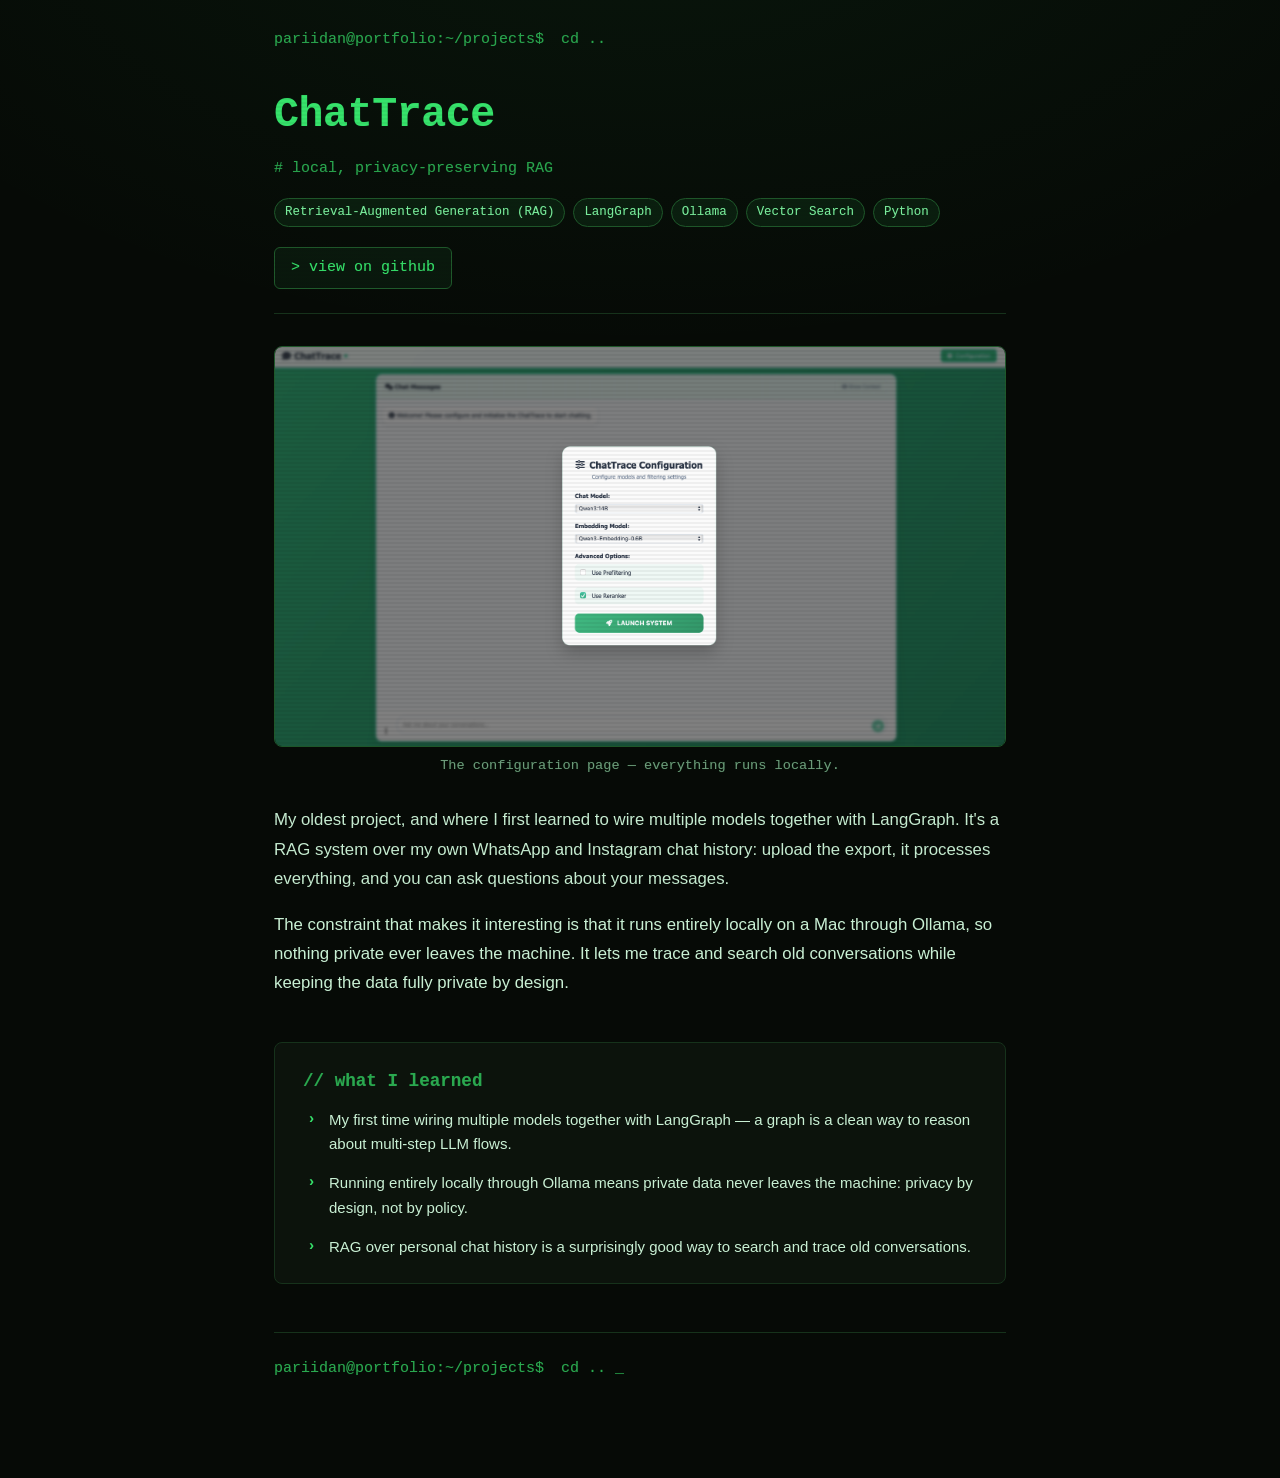
==== projects/chattrace.html @ a485c426 "- v1 personal website" ====
<!doctype html>
<html lang="en">
<head>
  <meta charset="utf-8" />
  <meta name="viewport" content="width=device-width, initial-scale=1" />
  <title>ChatTrace — Dan Parii</title>
  <meta name="description" content="ChatTrace: local, privacy-preserving RAG. A project by Dan Parii." />
  <link rel="stylesheet" href="../style.css" />
</head>
<body class="crt">
  <div class="scanlines" aria-hidden="true"></div>

<main class="project">

  <nav class="backnav">
    <a href="../index.html"><span class="prompt">pariidan@portfolio:~/projects$</span> cd ..</a>
  </nav>

  <header class="proj-head">
    <h1>ChatTrace</h1>
    <p class="proj-beat"># local, privacy-preserving RAG</p>
    
    <ul class="tags">
      <li>Retrieval-Augmented Generation (RAG)</li>
      <li>LangGraph</li>
      <li>Ollama</li>
      <li>Vector Search</li>
      <li>Python</li>
    </ul>
    <div class="links"><a class="btn" href="https://github.com/pariidanDKE/ChatTrace">&gt; view on github</a></div>
  </header>

  <figure class="hero wide">
    <img src="../assets/chattrace/config.png" alt="The configuration page — everything runs locally." loading="lazy" />
    <figcaption>The configuration page — everything runs locally.</figcaption>
  </figure>

  <section class="prose">
    <p>My oldest project, and where I first learned to wire multiple models together with LangGraph. It&#x27;s a RAG system over my own WhatsApp and Instagram chat history: upload the export, it processes everything, and you can ask questions about your messages.</p>
    <p>The constraint that makes it interesting is that it runs entirely locally on a Mac through Ollama, so nothing private ever leaves the machine. It lets me trace and search old conversations while keeping the data fully private by design.</p>
  </section>

  <section class="learned">
    <h2><span class="comment">// what I learned</span></h2>
    <ul>
      <li>My first time wiring multiple models together with LangGraph — a graph is a clean way to reason about multi-step LLM flows.</li>
      <li>Running entirely locally through Ollama means private data never leaves the machine: privacy by design, not by policy.</li>
      <li>RAG over personal chat history is a surprisingly good way to search and trace old conversations.</li>
    </ul>
  </section>

  <footer class="proj-foot">
    <a href="../index.html"><span class="prompt">pariidan@portfolio:~/projects$</span> cd .. <span class="blink">_</span></a>
  </footer>
</main>
</body>
</html>
---- style.css ----
/* ============================================================
   Terminal + modern portfolio — Dan Parii
   Landing: green CRT terminal.  Project pages: dark & readable.
   ============================================================ */

:root {
  --bg: #060a06;
  --bg-soft: #0c130c;
  --panel: #0e160e;
  --border: #16321b;
  --border-bright: #1f5a2b;
  --green: #36e36b;          /* primary terminal green */
  --green-dim: #2aa84f;
  --green-soft: #7ef0a0;
  --text: #c9f0d4;           /* readable body on project pages */
  --muted: #6f9c7c;
  --amber: #e3c84a;
  --mono: ui-monospace, "SF Mono", SFMono-Regular, "JetBrains Mono", Menlo,
    Consolas, "Liberation Mono", monospace;
  --sans: ui-sans-serif, -apple-system, BlinkMacSystemFont, "Segoe UI", Roboto,
    Helvetica, Arial, sans-serif;
  --maxw: 860px;
}

* { box-sizing: border-box; }
html { scroll-behavior: smooth; }

body {
  margin: 0;
  background:
    radial-gradient(900px 500px at 50% -10%, rgba(54, 227, 107, 0.06), transparent),
    var(--bg);
  color: var(--green);
  font-family: var(--mono);
  font-size: 15px;
  line-height: 1.65;
  -webkit-font-smoothing: antialiased;
  min-height: 100vh;
}

a { color: var(--green-soft); text-decoration: none; }
a:hover { color: #fff; }

/* ---- CRT scanline overlay (subtle) ---- */
.scanlines {
  pointer-events: none;
  position: fixed;
  inset: 0;
  z-index: 50;
  background: repeating-linear-gradient(
    to bottom,
    rgba(0, 0, 0, 0) 0,
    rgba(0, 0, 0, 0) 2px,
    rgba(0, 0, 0, 0.18) 3px,
    rgba(0, 0, 0, 0) 4px
  );
  mix-blend-mode: multiply;
  opacity: 0.5;
}
.crt { text-shadow: 0 0 1px rgba(54, 227, 107, 0.25); }

@media (prefers-reduced-motion: no-preference) {
  .blink { animation: blink 1.1s steps(1) infinite; }
}
@keyframes blink { 50% { opacity: 0; } }

/* ============================================================
   LANDING — terminal
   ============================================================ */
.terminal {
  max-width: var(--maxw);
  margin: 0 auto;
  padding: 48px 24px 80px;
}

.term-line { margin-top: 22px; word-break: break-word; }
.term-line:first-child { margin-top: 0; }
.prompt { color: var(--green-dim); margin-right: 8px; user-select: none; }
.term-out { color: var(--green-soft); margin: 6px 0 0; max-width: 70ch; }
.term-out.name { font-size: 1.6rem; font-weight: 700; color: var(--green); }
.muted { color: var(--muted); font-weight: 400; font-size: 1rem; }

/* project listing (ls -l) */
.listing {
  margin-top: 10px;
  border: 1px solid var(--border);
  border-radius: 8px;
  background: var(--bg-soft);
  overflow: hidden;
}
.entry {
  display: grid;
  grid-template-columns: 110px minmax(150px, 220px) 1fr auto;
  gap: 14px;
  align-items: baseline;
  padding: 11px 16px;
  border-bottom: 1px solid var(--border);
  color: var(--green);
  transition: background 0.12s, color 0.12s;
}
.entry:last-child { border-bottom: none; }
.entry:hover { background: rgba(54, 227, 107, 0.1); color: #fff; }
.entry .perm { color: var(--muted); }
.entry .dir { color: var(--green-soft); font-weight: 600; }
.entry:hover .dir { color: #fff; }
.entry .beat { color: var(--muted); }
.entry .wip {
  color: var(--amber);
  font-size: 0.82em;
  border: 1px solid rgba(227, 200, 74, 0.4);
  padding: 0 6px;
  border-radius: 4px;
}

/* publications on landing */
.pubs { margin-top: 12px; display: flex; flex-direction: column; gap: 14px; }
.pub {
  border-left: 2px solid var(--border-bright);
  padding: 4px 0 4px 16px;
}
.pub-title { color: var(--green-soft); font-weight: 600; }
.pub-venue { color: var(--green-dim); font-size: 0.85em; margin-top: 2px; }
.pub-desc { color: var(--muted); margin-top: 4px; max-width: 72ch; }

.ext { color: var(--green-soft); }
.cursor { margin-top: 26px; }

/* ============================================================
   PROJECT PAGES — dark & readable
   ============================================================ */
.project {
  max-width: 780px;
  margin: 0 auto;
  padding: 28px 24px 96px;
}

.backnav { margin-bottom: 28px; }
.backnav a { color: var(--green-dim); }
.backnav a:hover { color: var(--green-soft); }

.proj-head { border-bottom: 1px solid var(--border); padding-bottom: 24px; }
.proj-head h1 {
  font-family: var(--mono);
  font-size: clamp(1.8rem, 5vw, 2.6rem);
  margin: 0;
  color: var(--green);
  letter-spacing: -0.01em;
}
.proj-head h1 .sub { font-size: 0.5em; color: var(--muted); font-weight: 400; }
.proj-beat { color: var(--green-dim); margin: 8px 0 0; }

.wip-badge {
  display: inline-block;
  margin-top: 12px;
  color: var(--amber);
  border: 1px solid rgba(227, 200, 74, 0.4);
  background: rgba(227, 200, 74, 0.08);
  padding: 2px 10px;
  border-radius: 4px;
  font-size: 0.82rem;
}

.tags {
  list-style: none;
  padding: 0;
  margin: 16px 0 0;
  display: flex;
  flex-wrap: wrap;
  gap: 8px;
}
.tags li {
  font-size: 0.78rem;
  color: var(--green-soft);
  background: rgba(54, 227, 107, 0.08);
  border: 1px solid var(--border-bright);
  padding: 3px 10px;
  border-radius: 999px;
}

.links { display: flex; flex-wrap: wrap; gap: 12px; margin-top: 20px; }
.btn {
  font-family: var(--mono);
  color: var(--green);
  border: 1px solid var(--border-bright);
  background: rgba(54, 227, 107, 0.06);
  padding: 8px 16px;
  border-radius: 6px;
  transition: background 0.12s, color 0.12s, border-color 0.12s;
}
.btn:hover { background: var(--green); color: #04210d; border-color: var(--green); }
.btn.alt { color: var(--green-soft); }

/* figures */
figure { margin: 0; }
.hero { margin: 32px 0 8px; }
figure img {
  display: block;
  width: 100%;
  height: auto;
  border: 1px solid var(--border-bright);
  border-radius: 8px;
  background: #000;
}
figure.tall img { width: auto; max-width: 100%; max-height: 70vh; margin: 0 auto; }
figcaption {
  color: var(--muted);
  font-size: 0.85rem;
  margin-top: 8px;
  text-align: center;
}

/* readable prose */
.prose {
  font-family: var(--sans);
  color: var(--text);
  font-size: 1.05rem;
  line-height: 1.75;
  margin: 28px 0;
  text-shadow: none;
}
.prose p { margin: 0 0 16px; }

.gallery {
  display: grid;
  grid-template-columns: repeat(auto-fit, minmax(260px, 1fr));
  gap: 20px;
  align-items: start;
  margin: 8px 0 8px;
}

/* what I learned */
.learned {
  margin-top: 44px;
  border: 1px solid var(--border);
  border-radius: 8px;
  background: var(--bg-soft);
  padding: 24px 28px;
}
.learned h2 { margin: 0 0 12px; font-size: 1.1rem; font-family: var(--mono); }
.comment { color: var(--green-dim); }
.learned ul {
  font-family: var(--sans);
  color: var(--text);
  margin: 0;
  padding-left: 0;
  list-style: none;
  text-shadow: none;
}
.learned li {
  position: relative;
  padding-left: 26px;
  margin: 0 0 14px;
  line-height: 1.65;
}
.learned li:last-child { margin-bottom: 0; }
.learned li::before {
  content: "›";
  position: absolute;
  left: 4px;
  color: var(--green);
  font-family: var(--mono);
  font-weight: 700;
}

.proj-foot {
  margin-top: 48px;
  padding-top: 24px;
  border-top: 1px solid var(--border);
}
.proj-foot a { color: var(--green-dim); }
.proj-foot a:hover { color: var(--green-soft); }

@media (max-width: 560px) {
  .entry {
    grid-template-columns: 1fr auto;
    gap: 4px 10px;
  }
  .entry .perm { display: none; }
  .entry .beat { grid-column: 1 / -1; }
}
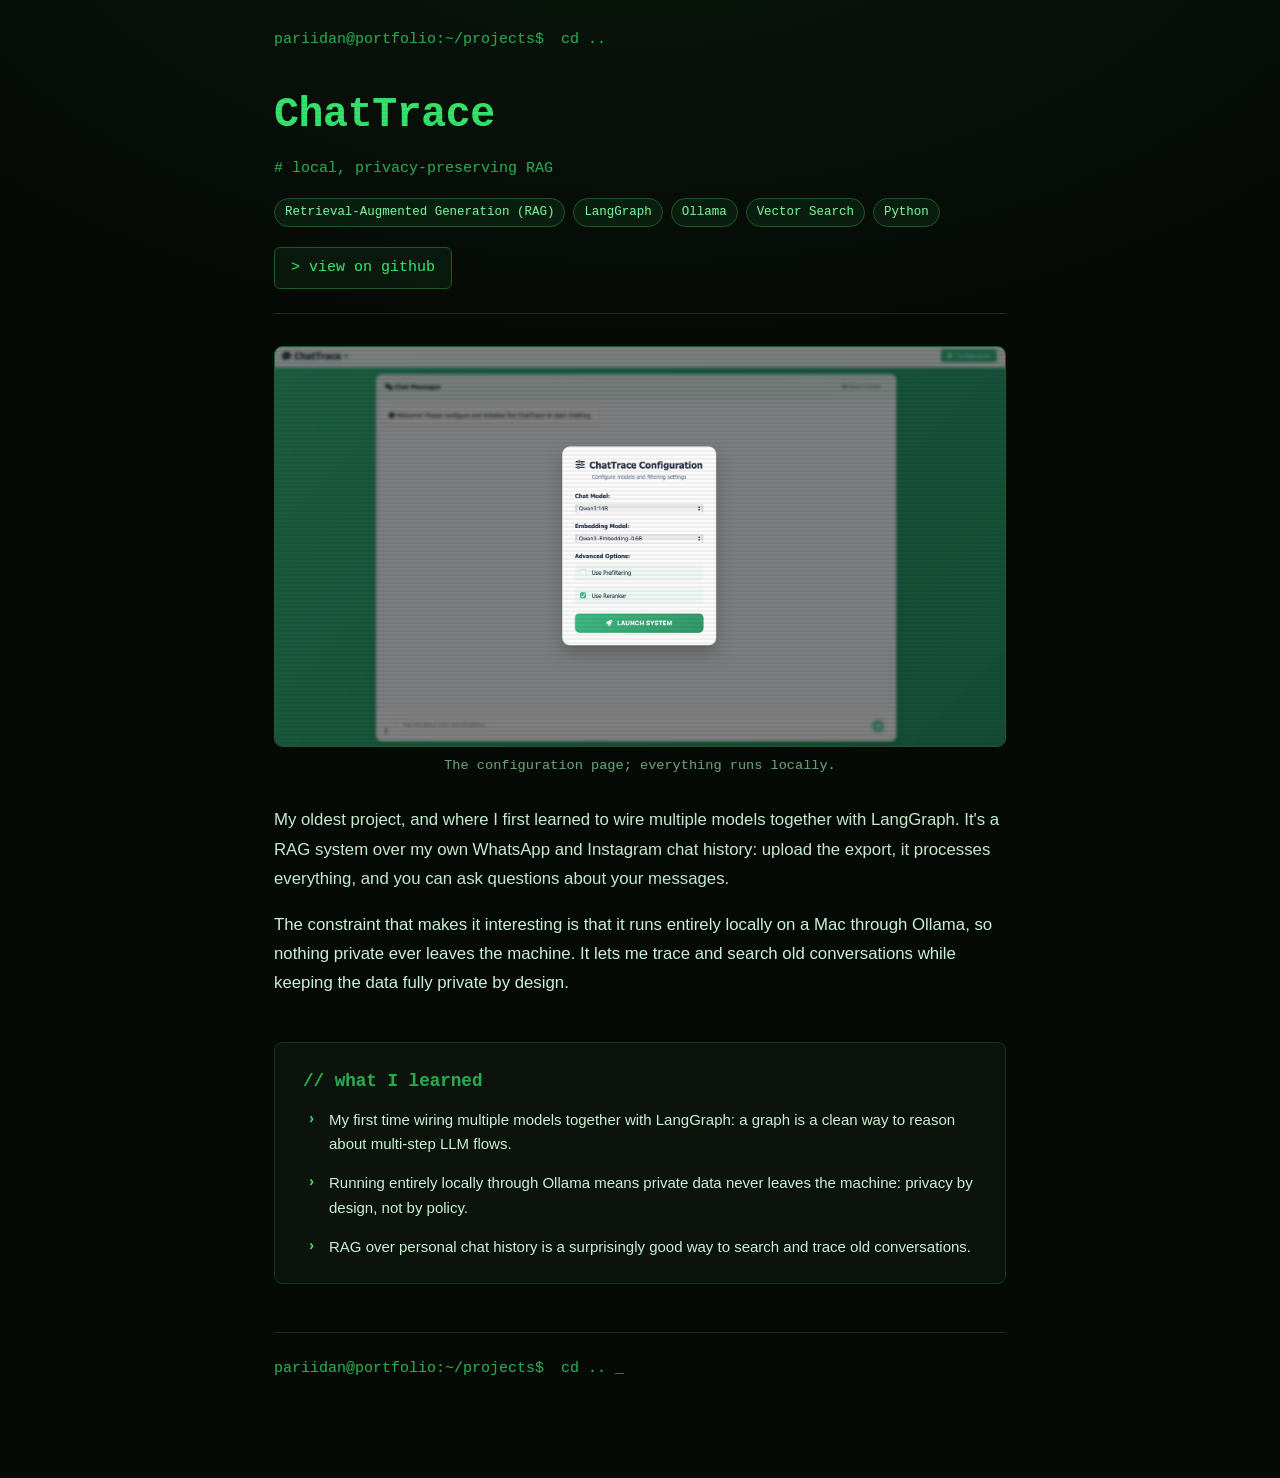
==== commit 6067bdd1: "- enhance profile page" ====
--- a/projects/chattrace.html
+++ b/projects/chattrace.html
@@ -3,7 +3,7 @@
 <head>
   <meta charset="utf-8" />
   <meta name="viewport" content="width=device-width, initial-scale=1" />
-  <title>ChatTrace — Dan Parii</title>
+  <title>ChatTrace · Dan Parii</title>
   <meta name="description" content="ChatTrace: local, privacy-preserving RAG. A project by Dan Parii." />
   <link rel="stylesheet" href="../style.css" />
 </head>
@@ -31,8 +31,8 @@
   </header>
 
   <figure class="hero wide">
-    <img src="../assets/chattrace/config.png" alt="The configuration page — everything runs locally." loading="lazy" />
-    <figcaption>The configuration page — everything runs locally.</figcaption>
+    <img src="../assets/chattrace/config.png" alt="The configuration page; everything runs locally." loading="lazy" />
+    <figcaption>The configuration page; everything runs locally.</figcaption>
   </figure>
 
   <section class="prose">
@@ -43,7 +43,7 @@
   <section class="learned">
     <h2><span class="comment">// what I learned</span></h2>
     <ul>
-      <li>My first time wiring multiple models together with LangGraph — a graph is a clean way to reason about multi-step LLM flows.</li>
+      <li>My first time wiring multiple models together with LangGraph: a graph is a clean way to reason about multi-step LLM flows.</li>
       <li>Running entirely locally through Ollama means private data never leaves the machine: privacy by design, not by policy.</li>
       <li>RAG over personal chat history is a surprisingly good way to search and trace old conversations.</li>
     </ul>
--- a/style.css
+++ b/style.css
@@ -73,11 +73,32 @@
   padding: 48px 24px 80px;
 }
 
-.term-line { margin-top: 22px; word-break: break-word; }
-.term-line:first-child { margin-top: 0; }
+.term-line {
+  margin-top: 38px;
+  padding-top: 30px;
+  border-top: 1px solid rgba(54, 227, 107, 0.14);
+  word-break: break-word;
+}
+.term-line:first-child { margin-top: 0; padding-top: 0; border-top: none; }
+/* lines that belong to the previous exchange — no divider, tight spacing */
+.term-line.same { margin-top: 6px; padding-top: 0; border-top: none; }
 .prompt { color: var(--green-dim); margin-right: 8px; user-select: none; }
 .term-out { color: var(--green-soft); margin: 6px 0 0; max-width: 70ch; }
 .term-out.name { font-size: 1.6rem; font-weight: 700; color: var(--green); }
+.term-out .btn { margin-top: 10px; }
+
+/* landing avatar */
+.idline { display: flex; align-items: center; gap: 16px; margin-top: 6px; }
+.idline .term-out.name { margin-top: 0; }
+.avatar {
+  width: 60px;
+  height: 60px;
+  border-radius: 50%;
+  object-fit: cover;
+  border: 1px solid var(--border-bright);
+  box-shadow: 0 0 12px rgba(54, 227, 107, 0.18);
+  filter: saturate(0.9);
+}
 .muted { color: var(--muted); font-weight: 400; font-size: 1rem; }
 
 /* project listing (ls -l) */
@@ -119,11 +140,17 @@
   padding: 4px 0 4px 16px;
 }
 .pub-title { color: var(--green-soft); font-weight: 600; }
-.pub-venue { color: var(--green-dim); font-size: 0.85em; margin-top: 2px; }
-.pub-desc { color: var(--muted); margin-top: 4px; max-width: 72ch; }
+.pub-venue { color: var(--green-dim); font-size: 0.85em; margin-top: 4px; }
+.pub-co {
+  color: var(--amber);
+  font-weight: 700;
+  letter-spacing: 0.03em;
+}
+.pub-desc { color: var(--muted); margin-top: 6px; max-width: 72ch; }
+.pub-tags { margin-top: 10px; }
 
 .ext { color: var(--green-soft); }
-.cursor { margin-top: 26px; }
+.cursor { margin-top: 14px; padding-top: 0; border-top: none; }
 
 /* ============================================================
    PROJECT PAGES — dark & readable
@@ -148,6 +175,7 @@
 }
 .proj-head h1 .sub { font-size: 0.5em; color: var(--muted); font-weight: 400; }
 .proj-beat { color: var(--green-dim); margin: 8px 0 0; }
+.authors { color: var(--muted); font-size: 0.9rem; margin: 6px 0 0; font-style: italic; }
 
 .wip-badge {
   display: inline-block;
@@ -180,6 +208,7 @@
 .links { display: flex; flex-wrap: wrap; gap: 12px; margin-top: 20px; }
 .btn {
   font-family: var(--mono);
+  display: inline-block;
   color: var(--green);
   border: 1px solid var(--border-bright);
   background: rgba(54, 227, 107, 0.06);
@@ -220,6 +249,24 @@
 }
 .prose p { margin: 0 0 16px; }
 
+/* abstract block */
+.abstract {
+  margin: 32px 0;
+  border-left: 3px solid var(--border-bright);
+  background: var(--bg-soft);
+  border-radius: 0 8px 8px 0;
+  padding: 20px 24px;
+}
+.abstract h2 { margin: 0 0 10px; font-size: 1.05rem; font-family: var(--mono); }
+.abstract p {
+  font-family: var(--sans);
+  color: var(--text);
+  font-size: 1rem;
+  line-height: 1.75;
+  margin: 0;
+  text-shadow: none;
+}
+
 .gallery {
   display: grid;
   grid-template-columns: repeat(auto-fit, minmax(260px, 1fr));
@@ -262,6 +309,95 @@
   font-weight: 700;
 }
 
+/* about page */
+.about-head {
+  display: flex;
+  align-items: center;
+  gap: 28px;
+  border-bottom: 1px solid var(--border);
+  padding-bottom: 28px;
+}
+.about-photo {
+  width: 150px;
+  flex: none;
+  border-radius: 12px;
+  border: 1px solid var(--border-bright);
+  box-shadow: 0 0 18px rgba(54, 227, 107, 0.15);
+  object-fit: cover;
+}
+.about-intro h1 {
+  font-family: var(--mono);
+  font-size: clamp(1.8rem, 5vw, 2.4rem);
+  margin: 0;
+  color: var(--green);
+}
+.about-loc { color: var(--muted); font-size: 0.9rem; margin: 8px 0 0; }
+.about-intro .links { margin-top: 16px; }
+
+.role { margin-top: 44px; }
+.role > h2 { font-family: var(--mono); font-size: 1.1rem; margin: 0 0 18px; }
+
+/* timeline (experience + education) */
+.timeline { border-left: 1px solid var(--border-bright); margin-left: 6px; }
+.tl-item { position: relative; padding: 0 0 26px 26px; }
+.tl-item:last-child { padding-bottom: 0; }
+.tl-item::before {
+  content: "";
+  position: absolute;
+  left: -5px;
+  top: 6px;
+  width: 9px;
+  height: 9px;
+  border-radius: 50%;
+  background: var(--green);
+  box-shadow: 0 0 8px rgba(54, 227, 107, 0.6);
+}
+.tl-head { display: flex; flex-wrap: wrap; align-items: baseline; gap: 4px 10px; }
+.tl-role { font-family: var(--mono); color: var(--green-soft); font-weight: 700; font-size: 1.05rem; }
+.tl-co { font-family: var(--mono); color: var(--green-dim); }
+.tl-dates {
+  margin-left: auto;
+  color: var(--muted);
+  font-size: 0.82rem;
+  white-space: nowrap;
+}
+.tl-desc {
+  font-family: var(--sans);
+  color: var(--text);
+  line-height: 1.7;
+  margin: 8px 0 0;
+  text-shadow: none;
+}
+.tl-sub { color: var(--muted); margin: 6px 0 0; font-size: 0.95rem; }
+.tl-grade { color: var(--amber); }
+
+/* languages */
+.langs {
+  list-style: none;
+  margin: 0;
+  padding: 0;
+  display: grid;
+  grid-template-columns: repeat(auto-fit, minmax(180px, 1fr));
+  gap: 12px;
+}
+.langs li {
+  display: flex;
+  justify-content: space-between;
+  align-items: baseline;
+  gap: 12px;
+  border: 1px solid var(--border);
+  background: var(--bg-soft);
+  border-radius: 8px;
+  padding: 10px 16px;
+}
+.lang { color: var(--green-soft); font-weight: 600; }
+.lang-level { color: var(--muted); font-size: 0.85rem; }
+
+@media (max-width: 560px) {
+  .about-head { flex-direction: column; align-items: flex-start; text-align: left; }
+  .about-photo { width: 130px; }
+}
+
 .proj-foot {
   margin-top: 48px;
   padding-top: 24px;
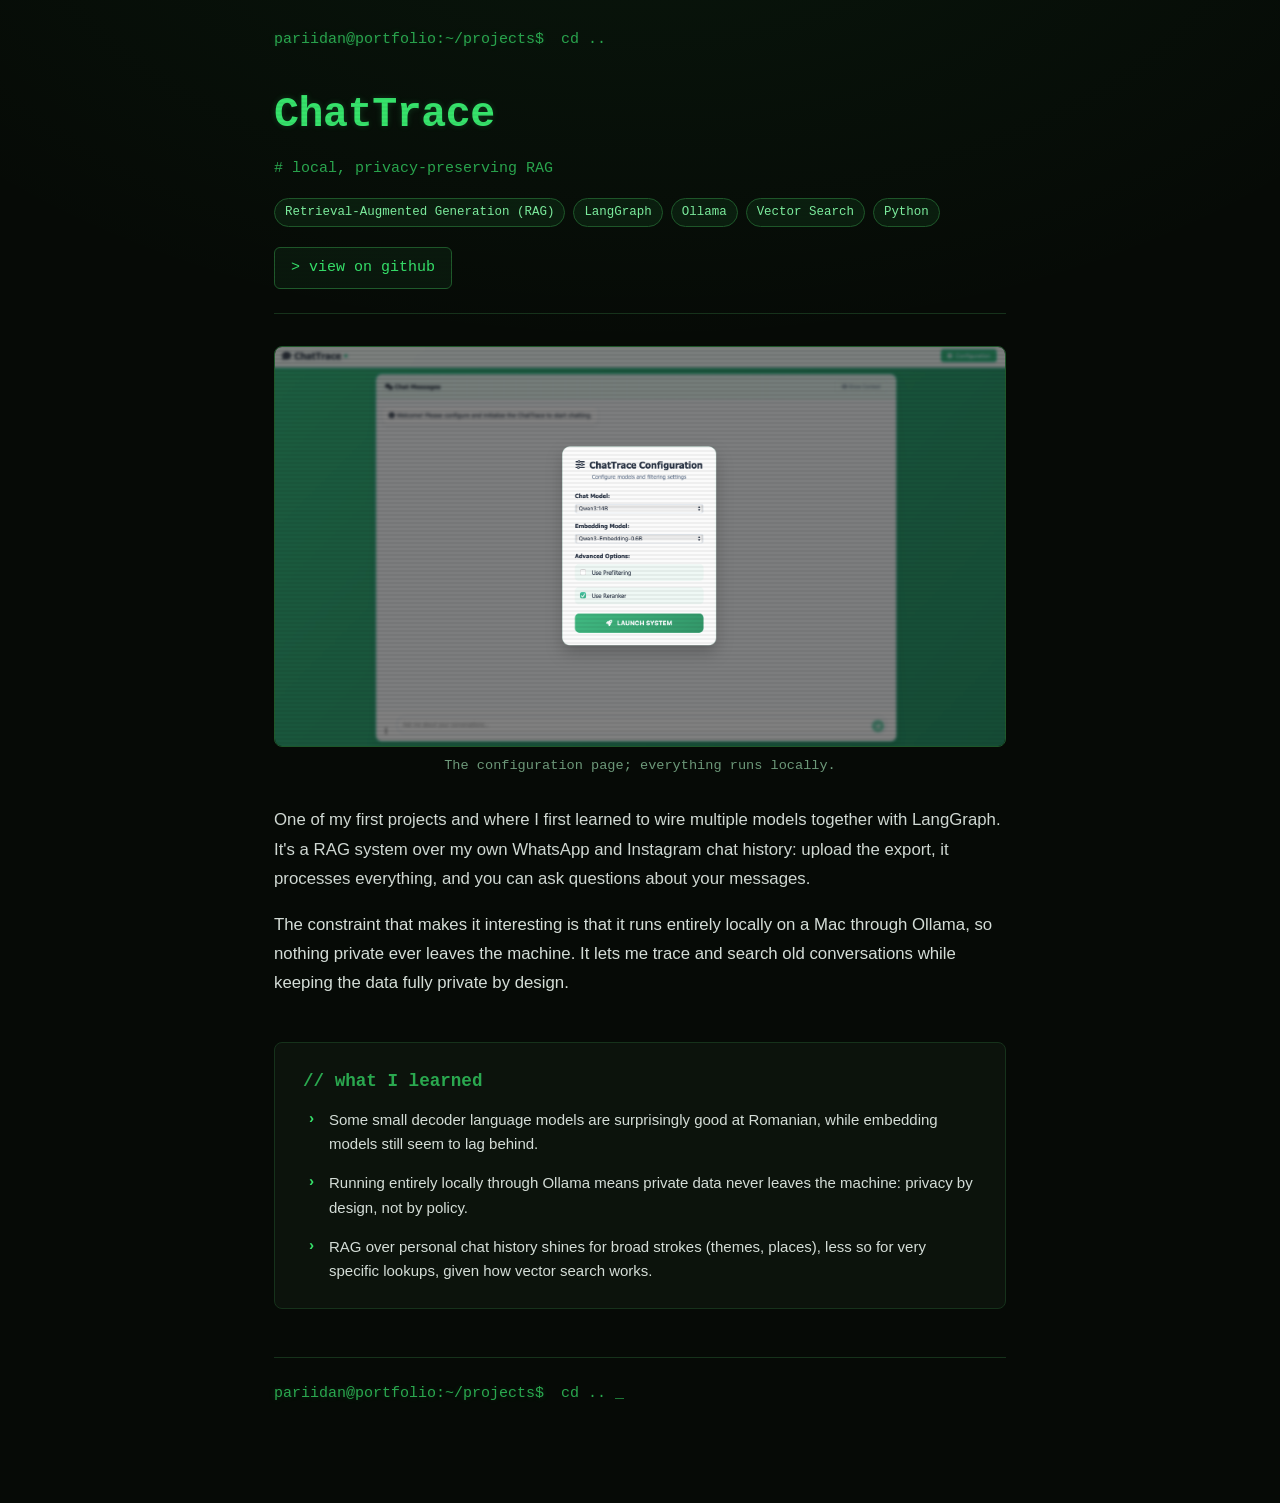
==== commit 7fbd2368: "Refine TuneMap and ChatTrace takeaways - TuneMap: vLLM per-request adapters and vast.ai fine-tuning " ====
--- a/projects/chattrace.html
+++ b/projects/chattrace.html
@@ -5,6 +5,16 @@
   <meta name="viewport" content="width=device-width, initial-scale=1" />
   <title>ChatTrace · Dan Parii</title>
   <meta name="description" content="ChatTrace: local, privacy-preserving RAG. A project by Dan Parii." />
+  <link rel="icon" type="image/svg+xml" href="../assets/favicon.svg" />
+  <meta property="og:type" content="website" />
+  <meta property="og:title" content="ChatTrace · Dan Parii" />
+  <meta property="og:description" content="ChatTrace: local, privacy-preserving RAG. A project by Dan Parii." />
+  <meta property="og:image" content="https://pariidandke.github.io/assets/og.png" />
+  <meta property="og:url" content="https://pariidandke.github.io/" />
+  <meta name="twitter:card" content="summary_large_image" />
+  <meta name="twitter:title" content="ChatTrace · Dan Parii" />
+  <meta name="twitter:description" content="ChatTrace: local, privacy-preserving RAG. A project by Dan Parii." />
+  <meta name="twitter:image" content="https://pariidandke.github.io/assets/og.png" />
   <link rel="stylesheet" href="../style.css" />
 </head>
 <body class="crt">
@@ -36,16 +46,16 @@
   </figure>
 
   <section class="prose">
-    <p>My oldest project, and where I first learned to wire multiple models together with LangGraph. It&#x27;s a RAG system over my own WhatsApp and Instagram chat history: upload the export, it processes everything, and you can ask questions about your messages.</p>
+    <p>One of my first projects and where I first learned to wire multiple models together with LangGraph. It&#x27;s a RAG system over my own WhatsApp and Instagram chat history: upload the export, it processes everything, and you can ask questions about your messages.</p>
     <p>The constraint that makes it interesting is that it runs entirely locally on a Mac through Ollama, so nothing private ever leaves the machine. It lets me trace and search old conversations while keeping the data fully private by design.</p>
   </section>
 
   <section class="learned">
     <h2><span class="comment">// what I learned</span></h2>
     <ul>
-      <li>My first time wiring multiple models together with LangGraph: a graph is a clean way to reason about multi-step LLM flows.</li>
+      <li>Some small decoder language models are surprisingly good at Romanian, while embedding models still seem to lag behind.</li>
       <li>Running entirely locally through Ollama means private data never leaves the machine: privacy by design, not by policy.</li>
-      <li>RAG over personal chat history is a surprisingly good way to search and trace old conversations.</li>
+      <li>RAG over personal chat history shines for broad strokes (themes, places), less so for very specific lookups, given how vector search works.</li>
     </ul>
   </section>
 
--- a/style.css
+++ b/style.css
@@ -12,7 +12,8 @@
   --green: #36e36b;          /* primary terminal green */
   --green-dim: #2aa84f;
   --green-soft: #7ef0a0;
-  --text: #c9f0d4;           /* readable body on project pages */
+  --text: #d4ddd7;           /* light near-neutral for reading text */
+  --text-dim: #9fb0a6;       /* secondary reading text */
   --muted: #6f9c7c;
   --amber: #e3c84a;
   --mono: ui-monospace, "SF Mono", SFMono-Regular, "JetBrains Mono", Menlo,
@@ -30,7 +31,7 @@
   background:
     radial-gradient(900px 500px at 50% -10%, rgba(54, 227, 107, 0.06), transparent),
     var(--bg);
-  color: var(--green);
+  color: var(--text);
   font-family: var(--mono);
   font-size: 15px;
   line-height: 1.65;
@@ -57,7 +58,10 @@
   mix-blend-mode: multiply;
   opacity: 0.5;
 }
-.crt { text-shadow: 0 0 1px rgba(54, 227, 107, 0.25); }
+/* keep the glow only on the headline accents, not body text */
+.name, .prompt, .section-title, .proj-head h1 {
+  text-shadow: 0 0 6px rgba(54, 227, 107, 0.2);
+}
 
 @media (prefers-reduced-motion: no-preference) {
   .blink { animation: blink 1.1s steps(1) infinite; }
@@ -78,23 +82,29 @@
   padding-top: 30px;
   border-top: 1px solid rgba(54, 227, 107, 0.14);
   word-break: break-word;
+  color: var(--green);
 }
 .term-line:first-child { margin-top: 0; padding-top: 0; border-top: none; }
 /* lines that belong to the previous exchange — no divider, tight spacing */
 .term-line.same { margin-top: 6px; padding-top: 0; border-top: none; }
 .prompt { color: var(--green-dim); margin-right: 8px; user-select: none; }
-.term-out { color: var(--green-soft); margin: 6px 0 0; max-width: 70ch; }
+.term-out { color: var(--text); margin: 6px 0 0; max-width: 70ch; }
 .term-out.name { font-size: 1.6rem; font-weight: 700; color: var(--green); }
 .term-out .btn { margin-top: 10px; }
 
 /* landing avatar */
 .idline { display: flex; align-items: center; gap: 16px; margin-top: 6px; }
+.idtext { min-width: 0; }
 .idline .term-out.name { margin-top: 0; }
+.tagline-line { margin-top: 2px; font-size: 1rem; }
 .avatar {
   width: 60px;
   height: 60px;
+  flex: 0 0 60px;
+  aspect-ratio: 1 / 1;
   border-radius: 50%;
   object-fit: cover;
+  object-position: center 14%;
   border: 1px solid var(--border-bright);
   box-shadow: 0 0 12px rgba(54, 227, 107, 0.18);
   filter: saturate(0.9);
@@ -121,10 +131,10 @@
 }
 .entry:last-child { border-bottom: none; }
 .entry:hover { background: rgba(54, 227, 107, 0.1); color: #fff; }
-.entry .perm { color: var(--muted); }
-.entry .dir { color: var(--green-soft); font-weight: 600; }
-.entry:hover .dir { color: #fff; }
-.entry .beat { color: var(--muted); }
+.entry .perm { color: var(--text-dim); }
+.entry .dir { color: var(--text); font-weight: 600; }
+.entry:hover .dir { color: var(--green-soft); }
+.entry .beat { color: var(--text-dim); }
 .entry .wip {
   color: var(--amber);
   font-size: 0.82em;
@@ -146,7 +156,7 @@
   font-weight: 700;
   letter-spacing: 0.03em;
 }
-.pub-desc { color: var(--muted); margin-top: 6px; max-width: 72ch; }
+.pub-desc { color: var(--text); margin-top: 6px; max-width: 72ch; }
 .pub-tags { margin-top: 10px; }
 
 .ext { color: var(--green-soft); }
